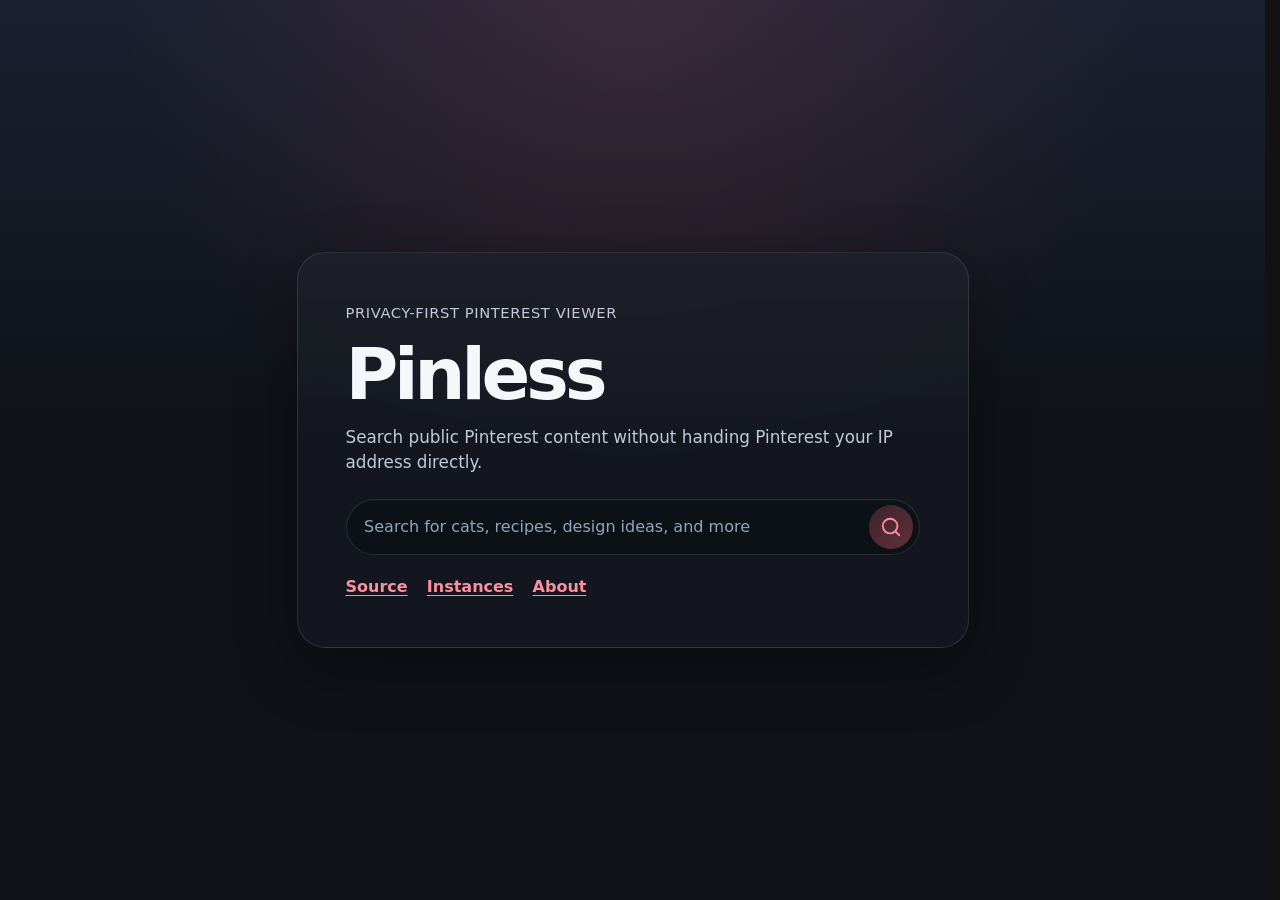
==== templates/index.html @ 6223f332 "refactor: add css reset and good css styles" ====
<!DOCTYPE html>
<html lang="en">

<head>
    <meta charset="UTF-8">
    <meta name="viewport" content="width=device-width, initial-scale=1.0">
    <meta name="description" content="Pinless is a privacy-focused frontend for browsing public Pinterest content with less tracking.">
    <title>Pinless</title>
    <link rel="icon" href="data:image/svg+xml,<svg xmlns=%22http://www.w3.org/2000/svg%22 viewBox=%220 0 100 100%22><text y=%221em%22 font-size=%2280%22>📌</text></svg>">
    <link rel="stylesheet" href="/static/reset.css">
    <link rel="stylesheet" href="/static/app.css">
</head>

<body>
    <a class="skip-link" href="#main-content">Skip to main content</a>
    <div id="app">
        <main id="main-content" class="hero">
            <section class="hero__panel" aria-labelledby="home-title">
                <p class="eyebrow">Privacy-first Pinterest viewer</p>
                <h1 id="home-title" class="hero__title">Pinless</h1>
                <p class="hero__lede">
                    Search public Pinterest content without handing Pinterest your IP address directly.
                </p>
                <div class="hero__actions">
                    <form action="/search/pins/" method="GET" class="search-form" role="search">
                        <label class="visually-hidden" for="search">Search for public Pinterest content</label>
                        <div class="search-field">
                            <input
                                id="search"
                                class="search-input"
                                type="search"
                                name="q"
                                placeholder="Search for cats, recipes, design ideas, and more"
                                autocomplete="off"
                                autocapitalize="none"
                                spellcheck="false"
                                enterkeyhint="search"
                                required>
                            <button class="search-button" type="submit" aria-label="Search">
                                <svg xmlns="http://www.w3.org/2000/svg" width="22" height="22" viewBox="0 0 24 24"
                                    fill="none" stroke="currentColor" stroke-width="2" stroke-linecap="round"
                                    stroke-linejoin="round" aria-hidden="true">
                                    <circle cx="11" cy="11" r="8"></circle>
                                    <path d="m21 21-4.3-4.3"></path>
                                </svg>
                            </button>
                        </div>
                    </form>
                </div>
                <nav class="meta-links" aria-label="Project links">
                    <a href="https://github.com/bunk-im/pinless" target="_blank" rel="noopener noreferrer">Source</a>
                    <a href="https://github.com/bunk-im/pinless/blob/main/INSTANCES.md" target="_blank" rel="noopener noreferrer">Instances</a>
                    <a href="/about">About</a>
                </nav>
            </section>
        </main>
    </div>
</body>

</html>
---- static/app.css ----
:root {
    color-scheme: dark;
    --color-bg: #0f1218;
    --color-bg-accent: #1a2030;
    --color-surface: rgba(20, 24, 33, 0.9);
    --color-surface-strong: #1d2430;
    --color-surface-soft: #252f3d;
    --color-border: rgba(217, 226, 240, 0.12);
    --color-text: #f5f7fb;
    --color-text-muted: #c0cad8;
    --color-text-soft: #95a4b8;
    --color-accent: #ff6b7f;
    --color-accent-strong: #ff8f9d;
    --color-focus: #9bd0ff;
    --shadow-lg: 0 20px 60px rgba(0, 0, 0, 0.35);
    --radius-sm: 0.875rem;
    --radius-md: 1.25rem;
    --radius-lg: 1.75rem;
    --site-width: min(72rem, calc(100vw - 2rem));
    --reading-width: min(44rem, calc(100vw - 2rem));
}

html {
    background:
        radial-gradient(circle at top, rgba(255, 107, 127, 0.14), transparent 32rem),
        linear-gradient(180deg, var(--color-bg-accent) 0%, var(--color-bg) 26rem);
    color: var(--color-text);
    font-family: "Aptos", "Segoe UI Variable", "Segoe UI", system-ui, sans-serif;
    scroll-behavior: smooth;
}

body {
    background: transparent;
    color: inherit;
}

#app {
    min-block-size: 100svh;
}

a {
    color: var(--color-accent-strong);
    text-decoration-thickness: 0.08em;
    text-underline-offset: 0.18em;
}

a:hover {
    color: #ffd4da;
}

button,
input,
textarea,
select {
    border: 0;
}

button {
    color: inherit;
}

.skip-link {
    position: absolute;
    inset-block-start: 1rem;
    inset-inline-start: 1rem;
    z-index: 100;
    padding: 0.75rem 1rem;
    border-radius: 999px;
    background: var(--color-text);
    color: #081018;
    font-weight: 700;
    text-decoration: none;
    transform: translateY(-160%);
    transition: transform 0.2s ease;
}

.skip-link:focus-visible {
    transform: translateY(0);
}

.page-shell {
    width: var(--site-width);
    margin-inline: auto;
    padding-block: 1rem 3rem;
}

.page-shell--narrow {
    width: var(--reading-width);
}

.site-header {
    display: flex;
    flex-wrap: wrap;
    align-items: center;
    justify-content: space-between;
    gap: 1rem;
    margin-block-end: 1.5rem;
}

.brand {
    display: inline-flex;
    align-items: center;
    gap: 0.75rem;
    color: var(--color-text);
    text-decoration: none;
}

.brand__mark {
    display: inline-grid;
    place-items: center;
    inline-size: 2.75rem;
    block-size: 2.75rem;
    border-radius: 1rem;
    background: linear-gradient(145deg, var(--color-accent) 0%, #ff4c63 100%);
    color: #fff;
    font-size: 1.4rem;
    box-shadow: var(--shadow-lg);
}

.brand__text {
    font-size: clamp(1.4rem, 3vw, 1.85rem);
    font-weight: 800;
    letter-spacing: -0.03em;
}

.site-search {
    flex: 1 1 20rem;
    max-inline-size: 34rem;
}

.search-form {
    width: 100%;
}

.search-field {
    position: relative;
}

.search-input {
    inline-size: 100%;
    min-block-size: 3.5rem;
    padding: 0.9rem 4rem 0.9rem 1.1rem;
    border: 1px solid var(--color-border);
    border-radius: 999px;
    background: rgba(13, 17, 24, 0.9);
    color: var(--color-text);
    box-shadow: inset 0 1px 0 rgba(255, 255, 255, 0.04);
}

.search-input::placeholder {
    color: var(--color-text-soft);
}

.search-input:-webkit-autofill,
.search-input:-webkit-autofill:hover,
.search-input:-webkit-autofill:focus,
.search-input:-webkit-autofill:active {
    -webkit-box-shadow: 0 0 0 1000px rgba(13, 17, 24, 0.96) inset !important;
    -webkit-text-fill-color: var(--color-text) !important;
    caret-color: var(--color-text);
}

.search-button {
    position: absolute;
    inset-inline-end: 0.4rem;
    inset-block-start: 50%;
    display: inline-grid;
    place-items: center;
    inline-size: 2.75rem;
    block-size: 2.75rem;
    border-radius: 999px;
    background: linear-gradient(145deg, rgba(255, 107, 127, 0.2), rgba(255, 107, 127, 0.35));
    color: var(--color-accent-strong);
    cursor: pointer;
    transform: translateY(-50%);
    transition: background-color 0.2s ease, color 0.2s ease, transform 0.2s ease;
}

.search-button:hover {
    color: #fff;
    background: linear-gradient(145deg, rgba(255, 107, 127, 0.45), rgba(255, 107, 127, 0.7));
}

.hero {
    min-block-size: 100svh;
    display: grid;
    place-items: center;
    padding: 1rem;
}

.hero__panel,
.panel {
    border: 1px solid var(--color-border);
    border-radius: var(--radius-lg);
    background:
        linear-gradient(180deg, rgba(255, 255, 255, 0.04), transparent 12rem),
        var(--color-surface);
    backdrop-filter: blur(14px);
    box-shadow: var(--shadow-lg);
}

.panel--padded {
    padding: 1.5rem;
}

.hero__panel {
    width: min(42rem, calc(100vw - 2rem));
    padding: clamp(1.5rem, 5vw, 3rem);
}

.eyebrow {
    display: inline-flex;
    align-items: center;
    gap: 0.5rem;
    margin-block-end: 1rem;
    color: var(--color-text-muted);
    font-size: 0.92rem;
    letter-spacing: 0.04em;
    text-transform: uppercase;
}

.hero__title {
    font-size: clamp(2.4rem, 9vw, 4.5rem);
    line-height: 0.95;
    letter-spacing: -0.06em;
}

.hero__lede {
    max-inline-size: 38rem;
    margin-block: 1rem 1.5rem;
    color: var(--color-text-muted);
    font-size: 1.05rem;
}

.hero__actions {
    margin-block-end: 1.25rem;
}

.meta-links {
    display: flex;
    flex-wrap: wrap;
    gap: 0.9rem 1.2rem;
    color: var(--color-text-soft);
}

.meta-links a {
    font-weight: 600;
}

.content-stack {
    display: grid;
    gap: 1.5rem;
}

.results-meta,
.pin-meta-row {
    display: flex;
    flex-wrap: wrap;
    align-items: center;
    justify-content: space-between;
    gap: 1rem;
}

.section-heading {
    font-size: clamp(1.4rem, 3vw, 1.9rem);
    letter-spacing: -0.03em;
}

.section-subtitle {
    color: var(--color-text-muted);
}

.pin-grid {
    columns: 15rem;
    column-gap: 1rem;
    padding: 0;
}

.pin-grid__item {
    break-inside: avoid;
    margin-block-end: 1rem;
}

.pin-card {
    display: block;
    border-radius: var(--radius-md);
    overflow: clip;
    background: var(--color-surface-strong);
    border: 1px solid var(--color-border);
    box-shadow: 0 8px 24px rgba(0, 0, 0, 0.24);
    text-decoration: none;
    transition: transform 0.2s ease, box-shadow 0.2s ease, border-color 0.2s ease;
}

.pin-card:hover {
    transform: translateY(-2px);
    border-color: rgba(255, 143, 157, 0.35);
    box-shadow: 0 16px 34px rgba(0, 0, 0, 0.28);
}

.pin-card__image {
    width: 100%;
    border-radius: inherit;
}

.pin-detail-layout {
    display: grid;
    gap: 1rem;
}

.back-link {
    display: inline-flex;
    align-items: center;
    gap: 0.5rem;
    color: var(--color-text-muted);
    font-weight: 700;
    text-decoration: none;
}

.back-link:hover {
    color: var(--color-text);
}

.pin-detail-card {
    overflow: clip;
}

.pin-detail-card__image {
    width: 100%;
    max-block-size: 70svh;
    object-fit: contain;
    background: rgba(0, 0, 0, 0.12);
}

.pin-detail-card__body {
    display: grid;
    gap: 0.85rem;
    padding: clamp(1.25rem, 3vw, 2rem);
}

.pin-detail-title {
    font-size: clamp(1.8rem, 4vw, 2.5rem);
    letter-spacing: -0.04em;
}

.pin-detail-description {
    color: var(--color-text-muted);
    font-size: 1.02rem;
}

.pin-detail-byline {
    color: var(--color-text-soft);
    font-size: 0.95rem;
}

.pagination {
    display: flex;
    justify-content: center;
}

.pagination__link {
    display: inline-flex;
    align-items: center;
    justify-content: center;
    min-inline-size: 12rem;
    min-block-size: 3rem;
    padding-inline: 1.2rem;
    border: 1px solid var(--color-border);
    border-radius: 999px;
    background: rgba(255, 255, 255, 0.03);
    color: var(--color-text);
    font-weight: 700;
    text-decoration: none;
}

.pagination__link:hover {
    background: rgba(255, 255, 255, 0.08);
}

.empty-state,
.error-panel {
    padding: 1.25rem;
    border: 1px solid var(--color-border);
    border-radius: var(--radius-md);
    background: rgba(255, 255, 255, 0.03);
}

.empty-state {
    text-align: center;
    color: var(--color-text-muted);
}

.error-panel {
    display: grid;
    gap: 0.75rem;
    border-color: rgba(255, 107, 127, 0.35);
    background: rgba(95, 14, 28, 0.25);
}

.error-panel__title {
    font-size: 1.1rem;
}

.error-panel__meta {
    color: var(--color-text-muted);
}

.error-panel pre {
    overflow-x: auto;
    padding: 0.875rem;
    border-radius: var(--radius-sm);
    background: rgba(0, 0, 0, 0.25);
    color: #ffe8ec;
    font-size: 0.92rem;
}

.prose {
    display: grid;
    gap: 1.5rem;
}

.prose h1 {
    font-size: clamp(2rem, 5vw, 3rem);
    letter-spacing: -0.05em;
}

.prose h2 {
    font-size: 1.35rem;
    letter-spacing: -0.03em;
}

.prose h3 {
    font-size: 1.08rem;
    letter-spacing: -0.02em;
}

.prose p,
.prose li {
    color: var(--color-text-muted);
}

.prose-section {
    display: grid;
    gap: 0.75rem;
}

.faq-list {
    display: grid;
    gap: 1rem;
}

.faq-card {
    padding: 1.2rem;
}

.license-block {
    display: grid;
    gap: 0.75rem;
}

.license-text {
    white-space: pre-wrap;
    padding: 1rem;
    border-radius: var(--radius-sm);
    background: rgba(255, 255, 255, 0.03);
    border: 1px solid var(--color-border);
    color: var(--color-text-muted);
    font-family: ui-monospace, "SFMono-Regular", "SF Mono", Consolas, monospace;
    font-size: 0.92rem;
}

.footer-links {
    display: flex;
    flex-wrap: wrap;
    gap: 0.75rem 1rem;
    padding-block-start: 1rem;
    color: var(--color-text-soft);
}

@media (max-width: 48rem) {
    .site-header {
        align-items: stretch;
    }

    .site-search {
        max-inline-size: none;
    }

    .brand__text {
        font-size: 1.45rem;
    }

    .pin-grid {
        columns: 12rem;
    }
}

@media (max-width: 36rem) {
    .page-shell {
        width: min(100vw - 1rem, 100%);
        padding-block: 0.75rem 2rem;
    }

    .hero__panel,
    .panel {
        border-radius: 1.35rem;
    }

    .pin-grid {
        columns: 1;
    }
}
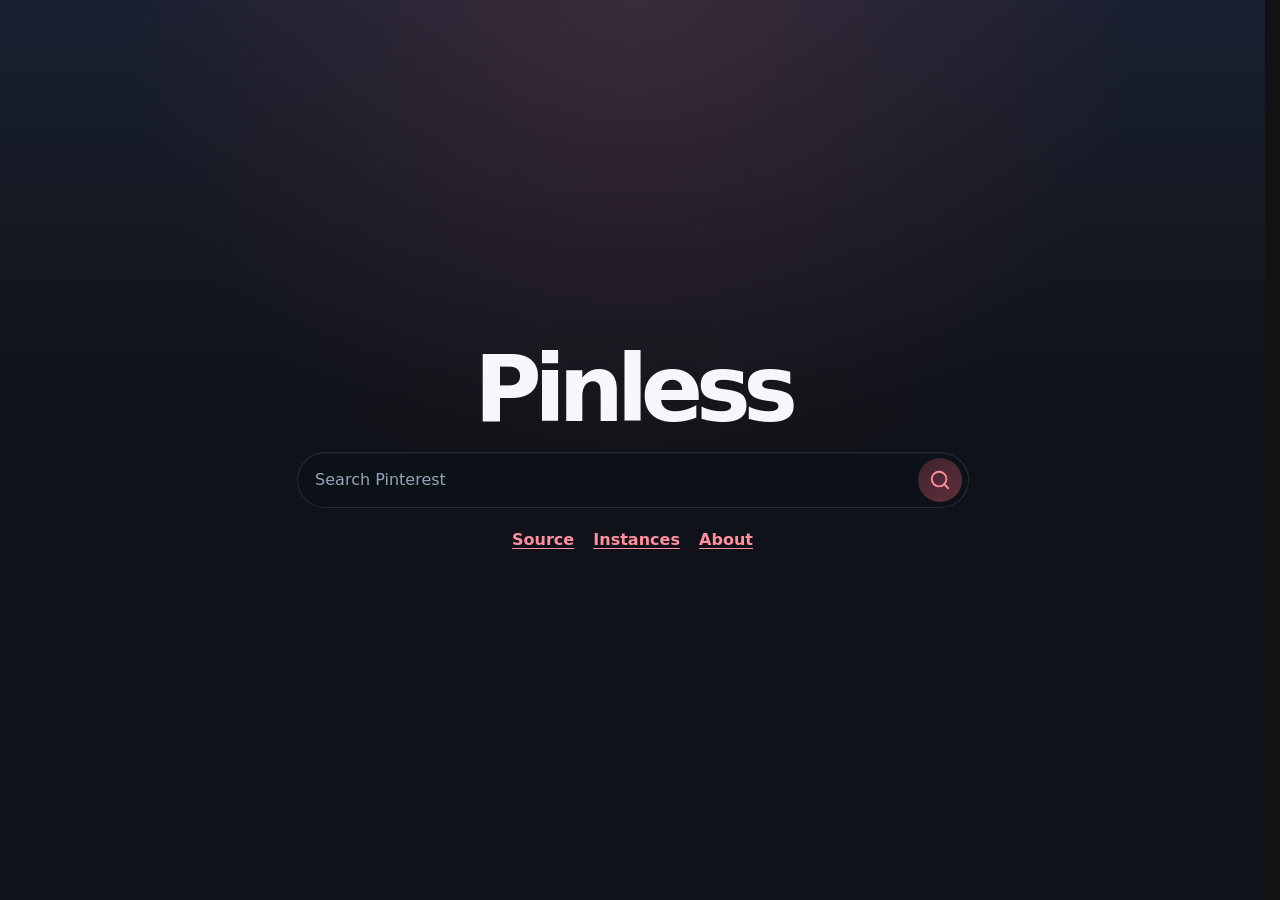
==== commit a67dd8f1: "feat: simplify search UX and fix pin navigation state" ====
--- a/templates/index.html
+++ b/templates/index.html
@@ -14,14 +14,10 @@
 <body>
     <a class="skip-link" href="#main-content">Skip to main content</a>
     <div id="app">
-        <main id="main-content" class="hero">
-            <section class="hero__panel" aria-labelledby="home-title">
-                <p class="eyebrow">Privacy-first Pinterest viewer</p>
-                <h1 id="home-title" class="hero__title">Pinless</h1>
-                <p class="hero__lede">
-                    Search public Pinterest content without handing Pinterest your IP address directly.
-                </p>
-                <div class="hero__actions">
+        <main id="main-content" class="hero hero--simple">
+            <section class="hero__simple-stack" aria-labelledby="home-title">
+                <h1 id="home-title" class="hero__brand">Pinless</h1>
+                <div class="hero__search">
                     <form action="/search/pins/" method="GET" class="search-form" role="search">
                         <label class="visually-hidden" for="search">Search for public Pinterest content</label>
                         <div class="search-field">
@@ -30,7 +26,7 @@
                                 class="search-input"
                                 type="search"
                                 name="q"
-                                placeholder="Search for cats, recipes, design ideas, and more"
+                                placeholder="Search Pinterest"
                                 autocomplete="off"
                                 autocapitalize="none"
                                 spellcheck="false"
@@ -47,7 +43,7 @@
                         </div>
                     </form>
                 </div>
-                <nav class="meta-links" aria-label="Project links">
+                <nav class="meta-links hero__links" aria-label="Project links">
                     <a href="https://github.com/bunk-im/pinless" target="_blank" rel="noopener noreferrer">Source</a>
                     <a href="https://github.com/bunk-im/pinless/blob/main/INSTANCES.md" target="_blank" rel="noopener noreferrer">Instances</a>
                     <a href="/about">About</a>
--- a/static/app.css
+++ b/static/app.css
@@ -188,6 +188,11 @@
     padding: 1rem;
 }
 
+.hero--simple {
+    gap: 1.5rem;
+    padding-inline: 1rem;
+}
+
 .hero__panel,
 .panel {
     border: 1px solid var(--color-border);
@@ -206,6 +211,28 @@
 .hero__panel {
     width: min(42rem, calc(100vw - 2rem));
     padding: clamp(1.5rem, 5vw, 3rem);
+}
+
+.hero__simple-stack {
+    display: grid;
+    justify-items: center;
+    gap: 1.25rem;
+    width: min(42rem, calc(100vw - 2rem));
+}
+
+.hero__brand {
+    font-size: clamp(3.5rem, 12vw, 5.75rem);
+    line-height: 0.92;
+    letter-spacing: -0.08em;
+    font-weight: 800;
+}
+
+.hero__search {
+    width: 100%;
+}
+
+.hero__links {
+    justify-content: center;
 }
 
 .eyebrow {
@@ -298,9 +325,54 @@
     box-shadow: 0 16px 34px rgba(0, 0, 0, 0.28);
 }
 
+.pin-card--plain {
+    background: transparent;
+    border: 0;
+    box-shadow: none;
+}
+
+.pin-card--plain:hover {
+    transform: none;
+    border-color: transparent;
+    box-shadow: none;
+}
+
 .pin-card__image {
     width: 100%;
     border-radius: inherit;
+}
+
+.pin-card__fallback {
+    display: none;
+    place-items: center;
+    min-block-size: 5rem;
+    padding: 1rem;
+    border: 1px solid var(--color-border);
+    border-radius: inherit;
+    background: rgba(255, 255, 255, 0.04);
+    color: var(--color-text-soft);
+    font-size: 0.92rem;
+    text-align: center;
+}
+
+.pin-card.is-broken .pin-card__image {
+    display: none;
+}
+
+.pin-card.is-broken .pin-card__fallback {
+    display: grid;
+}
+
+.pin-grid--results {
+    column-gap: 0.85rem;
+}
+
+.pin-grid--results .pin-grid__item {
+    margin-block-end: 0.85rem;
+}
+
+.pin-grid--results .pin-card__image {
+    border-radius: 1rem;
 }
 
 .pin-detail-layout {
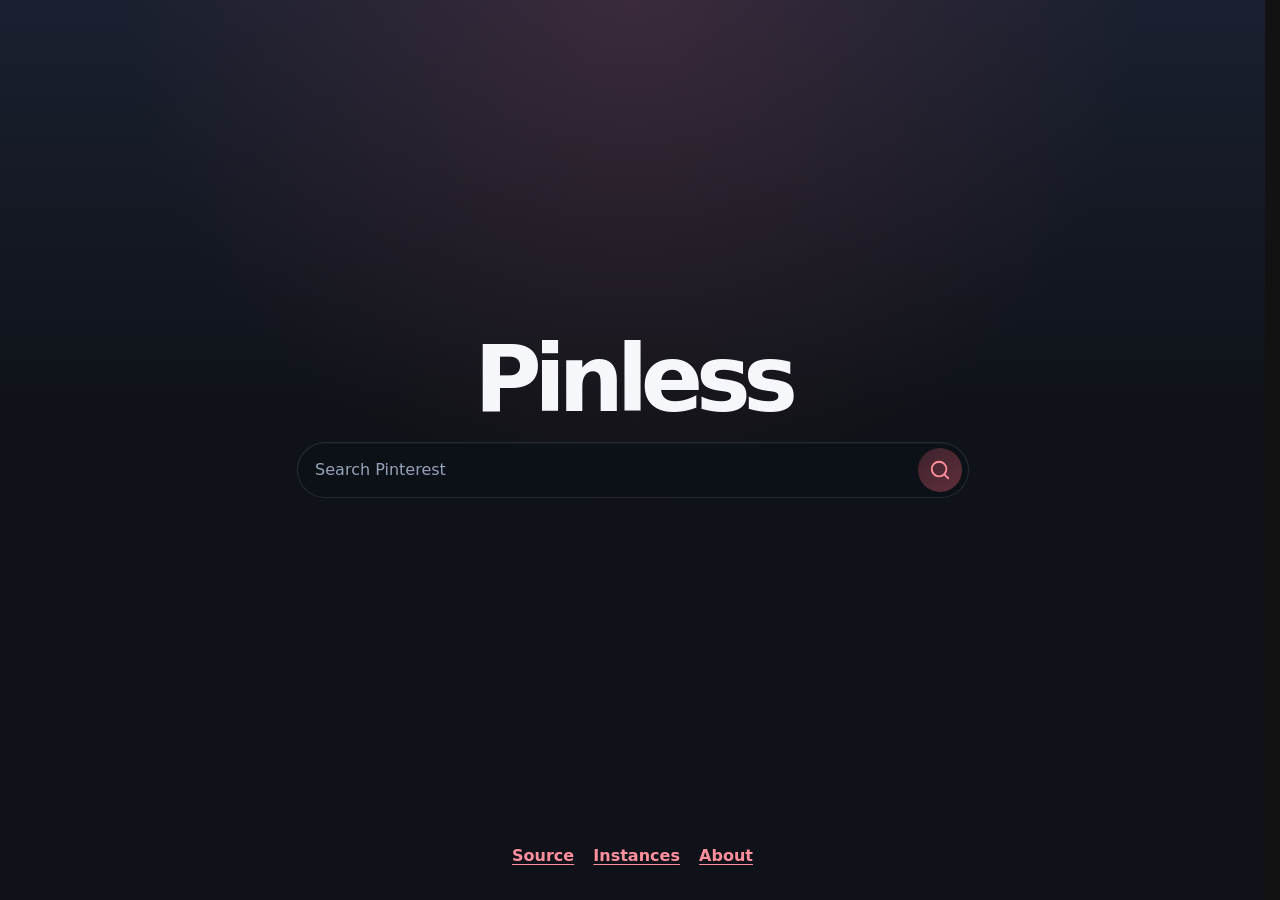
==== commit 9b8408a0: "chore: add links bottom of the page" ====
--- a/templates/index.html
+++ b/templates/index.html
@@ -43,12 +43,12 @@
                         </div>
                     </form>
                 </div>
-                <nav class="meta-links hero__links" aria-label="Project links">
-                    <a href="https://github.com/bunk-im/pinless" target="_blank" rel="noopener noreferrer">Source</a>
-                    <a href="https://github.com/bunk-im/pinless/blob/main/INSTANCES.md" target="_blank" rel="noopener noreferrer">Instances</a>
-                    <a href="/about">About</a>
-                </nav>
             </section>
+            <nav class="meta-links hero__footer" aria-label="Project links">
+                <a href="https://github.com/Lost-Saint/pinless" target="_blank" rel="noopener noreferrer">Source</a>
+                <a href="https://github.com/Lost-Saint/pinless/blob/main/INSTANCES.md" target="_blank" rel="noopener noreferrer">Instances</a>
+                <a href="/about">About</a>
+            </nav>
         </main>
     </div>
 </body>
--- a/static/app.css
+++ b/static/app.css
@@ -189,6 +189,9 @@
 }
 
 .hero--simple {
+    display: flex;
+    flex-direction: column;
+    align-items: center;
     gap: 1.5rem;
     padding-inline: 1rem;
 }
@@ -218,6 +221,7 @@
     justify-items: center;
     gap: 1.25rem;
     width: min(42rem, calc(100vw - 2rem));
+    margin-block: auto;
 }
 
 .hero__brand {
@@ -233,6 +237,12 @@
 
 .hero__links {
     justify-content: center;
+}
+
+.hero__footer {
+    width: min(42rem, calc(100vw - 2rem));
+    justify-content: center;
+    padding-block-end: 1rem;
 }
 
 .eyebrow {
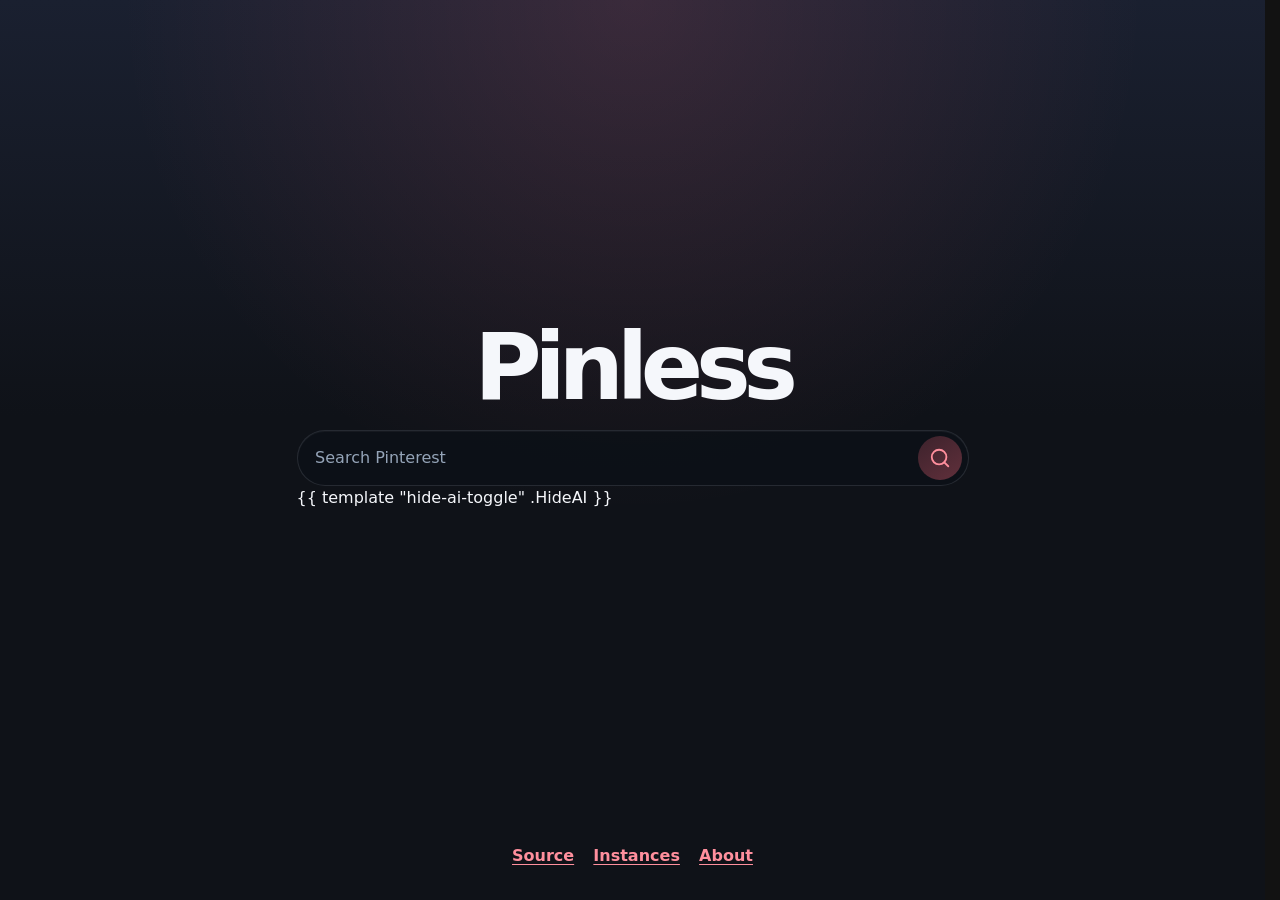
==== commit 77a0a4b8: "fix: restore pin details and related pins, add hide AI art filter Pinterest's pin and related-pins e" ====
--- a/templates/index.html
+++ b/templates/index.html
@@ -41,6 +41,7 @@
                                 </svg>
                             </button>
                         </div>
+                        {{ template "hide-ai-toggle" .HideAI }}
                     </form>
                 </div>
             </section>
--- a/static/app.css
+++ b/static/app.css
@@ -592,3 +592,24 @@
         columns: 1;
     }
 }
+
+.filter-toggle {
+    display: inline-flex;
+    align-items: center;
+    gap: 0.5rem;
+    margin-block-start: 0.6rem;
+    padding-inline-start: 0.4rem;
+    color: var(--color-text-soft);
+    font-size: 0.9rem;
+    cursor: pointer;
+    user-select: none;
+}
+
+.filter-toggle input {
+    accent-color: var(--color-accent);
+    cursor: pointer;
+}
+
+.filter-toggle:hover {
+    color: var(--color-text-muted);
+}
